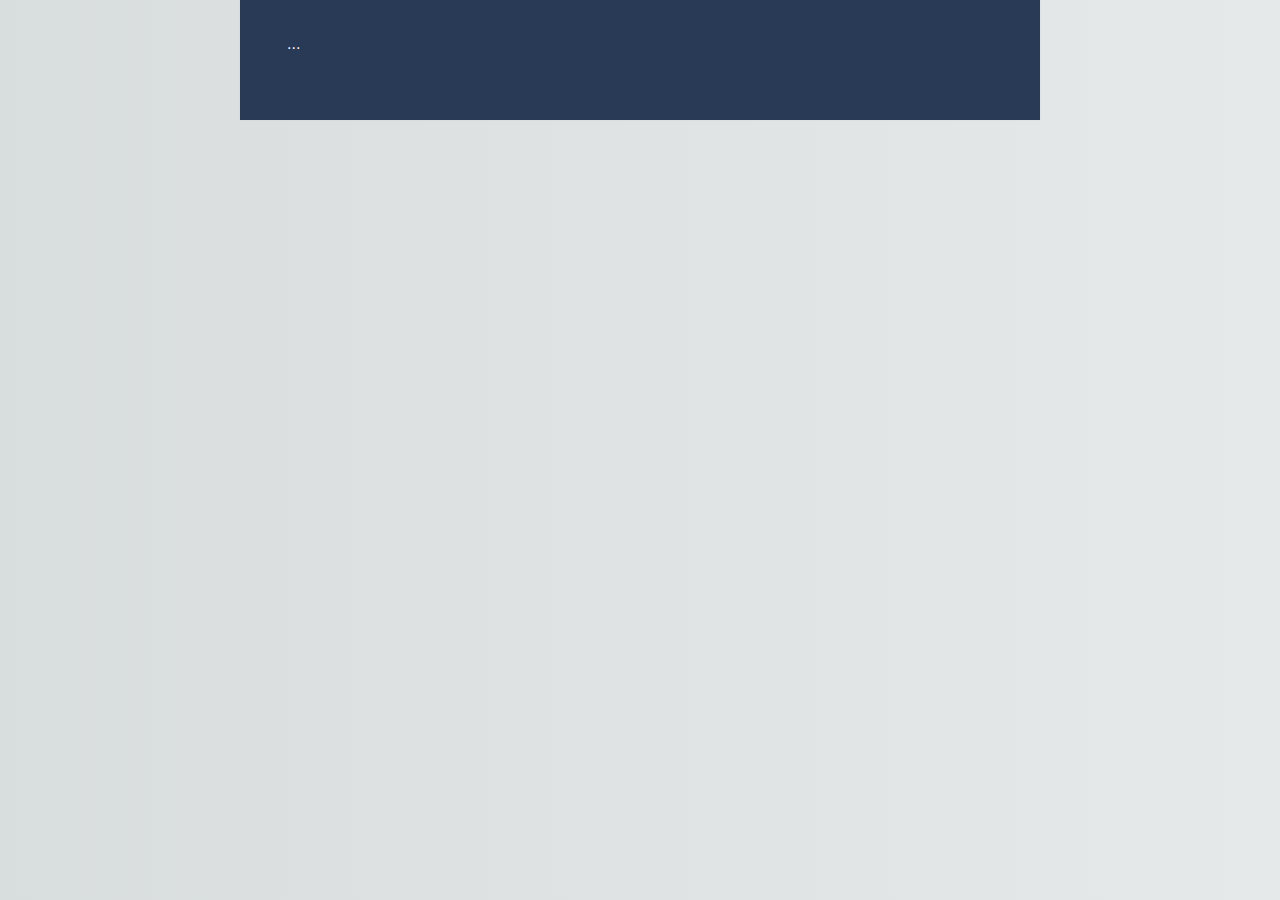
==== index.html @ 091b1147 "Added html and css files" ====
<!DOCTYPE html>
<html>
    
    <head>
        <!--Meta tags-->
        <meta charset="utf-8">
        <meta name="viewport" content="width=device-width, initial-scale=1, shrink-to-fit=no">
        <meta name="description" content="Portfolio of Kavya 'krithvi' Rajendran">
        
        <!--CSS Link-->
        <link rel="stylesheet" href="https://stackpath.bootstrapcdn.com/bootstrap/4.4.1/css/bootstrap.min.css" integrity="sha384-Vkoo8x4CGsO3+Hhxv8T/Q5PaXtkKtu6ug5TOeNV6gBiFeWPGFN9MuhOf23Q9Ifjh" crossorigin="anonymous">
        <link rel="stylesheet" href="style.css">
        
        <title>Kavya Rajendran</title>
    </head>
    <body>
        
        <div class="container-fluid">
            ...
        </div>
        
        <div class="container-fluid" id="footer">
            
        </div>
    </body>
</html>
---- style.css ----
html {
    background: #293a57;
    background-image: linear-gradient(270deg, rgb(230, 233, 233) 0%, rgb(216, 221, 221) 100%);
}

body {
    background: #293a57;
    box-shadow: 0 0 2px rgba(0, 0, 0, 0.06);
    color: #f2f7ff;
    font-family: "Helvetica Neue", Helvetica, Arial, sans-serif;
    font-size: 16px;
    line-height: 1.5;
    margin: 0 auto;
    max-width: 800px;
    padding: 2em 2em 4em;
}

h1, h2, h3, h4, h5, h6 {
    color: #c0d7fa;
    font-weight: 600;
    line-height: 1.3;
}

h2 {
    margin-top: 1.3em;
}

a {
    color: #0083e8;
}

b, strong {
    font-weight: 600;
}
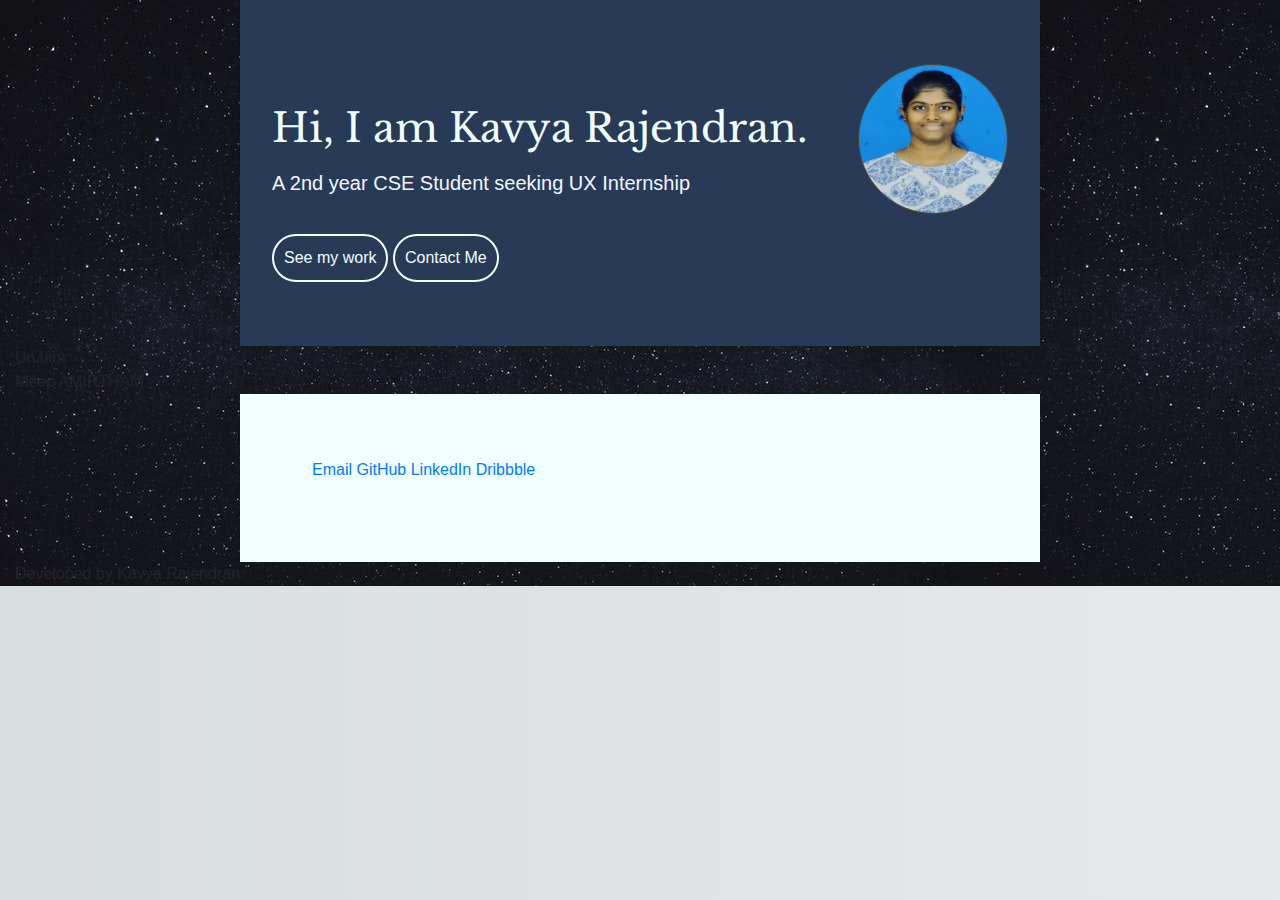
==== commit 1ac138ce: "Landing page v1" ====
--- a/index.html
+++ b/index.html
@@ -11,16 +11,48 @@
         <link rel="stylesheet" href="https://stackpath.bootstrapcdn.com/bootstrap/4.4.1/css/bootstrap.min.css" integrity="sha384-Vkoo8x4CGsO3+Hhxv8T/Q5PaXtkKtu6ug5TOeNV6gBiFeWPGFN9MuhOf23Q9Ifjh" crossorigin="anonymous">
         <link rel="stylesheet" href="style.css">
         
+        <!--custom fonts-->
+        <link href="https://fonts.googleapis.com/css2?family=Libre+Baskerville&display=swap" rel="stylesheet">
+        
         <title>Kavya Rajendran</title>
     </head>
     <body>
         
+        <div class="container-fluid" id="landing">
+            
+            <!--Kavya Photo-->
+            <div class="box">
+                <img alt="Photo of Kavya Rajendran" src="images/Kavya_Photo.jpg" align="right">
+            </div>
+
+            <!--Introduction-->
+            <h1>Hi, I am Kavya Rajendran.</h1>   
+            
+            <!--tagline-->
+            <h3>A 2nd year CSE Student seeking UX Internship</h3>
+            <a href="#Projects"><button>See my work </button></a>
+            <a href="#Contact"><button>Contact Me</button></a>
+        </div>
         <div class="container-fluid">
-            ...
+        <a name="Projects">
+            <div>UnJam</div>
+            Meep
+            AMIRTHAM
+            </a>
         </div>
         
+        <div class="container-fluid" id="contact">
+        <a name="Contact"> 
+            <ul>
+            <a href="#">Email</a>
+            <a href="#">GitHub</a>
+            <a href="#">LinkedIn</a>
+            <a href="#">Dribbble</a>
+            </ul>
+            </a>
+        </div>
         <div class="container-fluid" id="footer">
-            
+            Developed by Kavya Rajendran
         </div>
     </body>
 </html>
--- a/style.css
+++ b/style.css
@@ -3,35 +3,85 @@
     background: #293a57;
     background-image: linear-gradient(270deg, rgb(230, 233, 233) 0%, rgb(216, 221, 221) 100%);
 }
+body{
+    background-image: url(images/stars.jpeg);
+    animation: starry 100s linear infinite;
+    font-family: "Helvetica Neue", Helvetica, Arial, sans-serif;
+}
 
-body {
+@keyframes starry{
+    0%{background-position: 0 0;}
+    100%{background-position: 0 -2122px;}
+}
+
+#landing {
     background: #293a57;
     box-shadow: 0 0 2px rgba(0, 0, 0, 0.06);
     color: #f2f7ff;
-    font-family: "Helvetica Neue", Helvetica, Arial, sans-serif;
     font-size: 16px;
     line-height: 1.5;
     margin: 0 auto;
-    max-width: 800px;
-    padding: 2em 2em 4em;
+    max-width: 50em;
+    padding: 4em 2em 4em;
 }
 
-h1, h2, h3, h4, h5, h6 {
-    color: #c0d7fa;
-    font-weight: 600;
+h1 {
+    color:azure;
+    font-family: 'Libre Baskerville', serif;
+    font-weight: 400;
+    padding-top: 40px;
+    line-height: 1.2;
+    padding-bottom: 10px;
+}
+ h2, h3, h4, h5, h6 {
+    
+    font-size: 20px;
     line-height: 1.3;
+    padding-bottom: 30px;
 }
 
 h2 {
+    color: #c0d7fa;
     margin-top: 1.3em;
 }
 
-a {
-    color: #0083e8;
+img {
+    border-radius: 100%;
+    height: 150px;
+    width: 150px;
+    margin-left: auto;
+    margin-right: 2em auto;
+    position: relative;
+    border: 1px solid #574629;
 }
 
-b, strong {
-    font-weight: 600;
+a {
+    
+    background-color: transparent;
 }
 
+a:hover{
+    color:azure;
+    text-decoration: none;
+}
+button:hover { 
+    color:aliceblue;
+    border: 2px solid #574629;
+    background-color: #574629; 
+} 
+button{
+    color:azure;
+    background-color: transparent;
+    border: 2px solid azure;
+    border-radius: 25px;
+    padding: 10px;
+   
+}
 
+#contact{
+    background-color: azure;
+    box-shadow: 0 0 2px rgba(0, 0, 0, 0.06);
+    margin: 0 auto;
+    max-width: 50em;
+    padding: 4em 2em 4em;
+}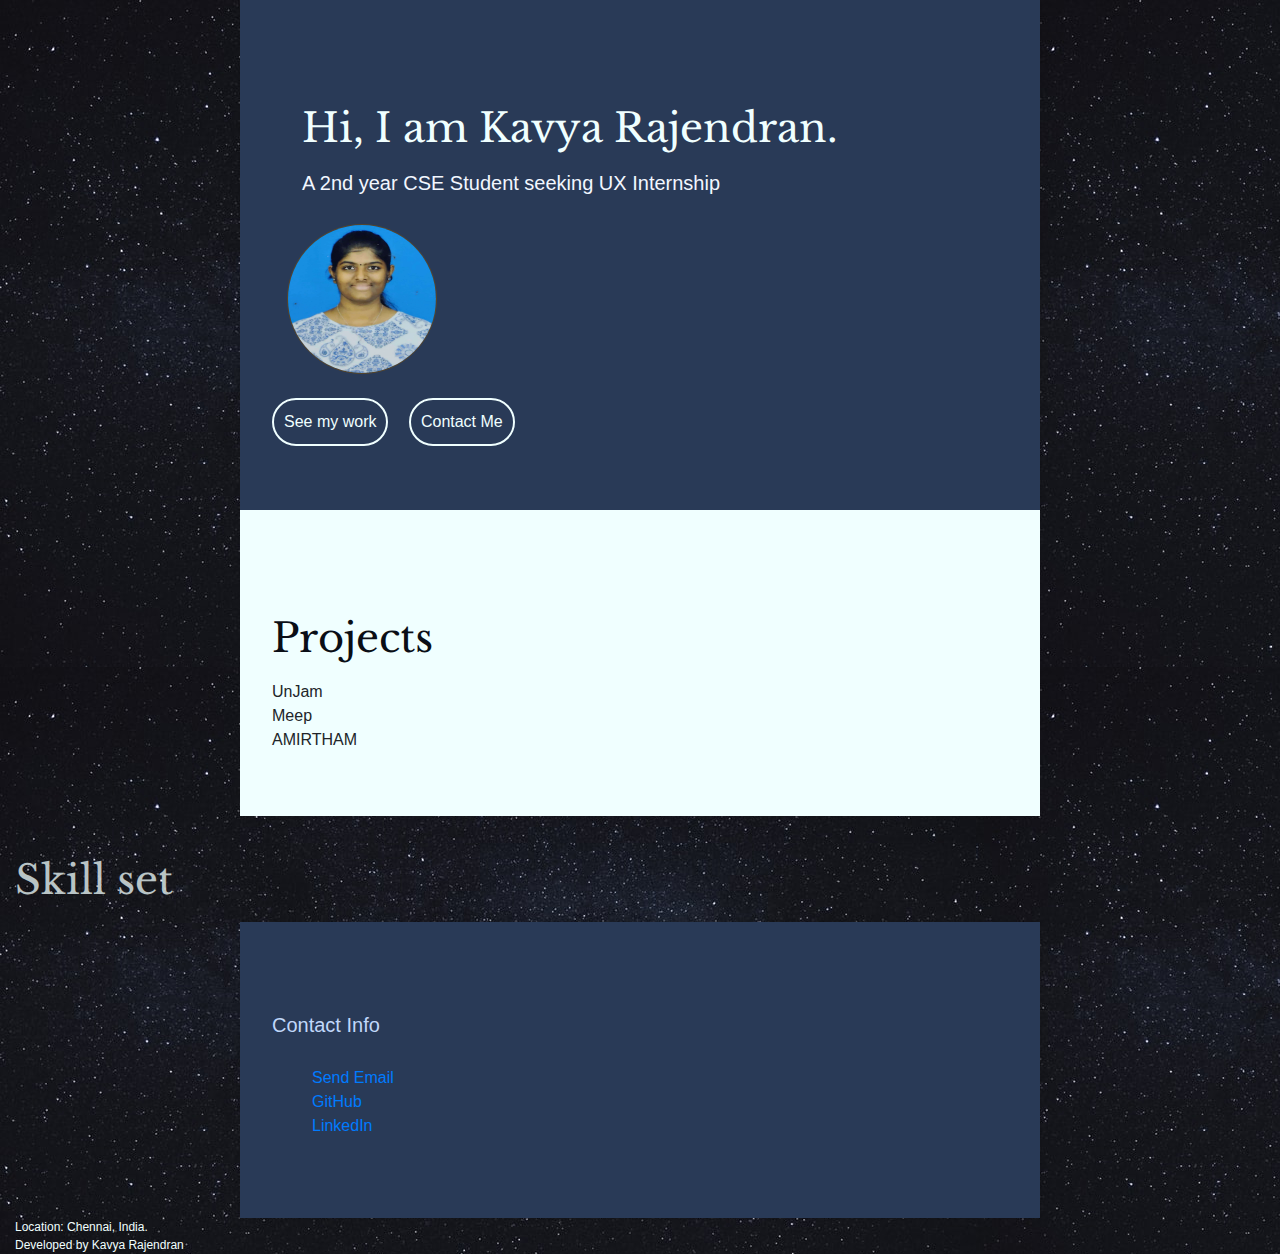
==== commit 526351d7: "Contact Info added" ====
--- a/index.html
+++ b/index.html
@@ -19,40 +19,58 @@
     <body>
         
         <div class="container-fluid" id="landing">
-            
-            <!--Kavya Photo-->
-            <div class="box">
-                <img alt="Photo of Kavya Rajendran" src="images/Kavya_Photo.jpg" align="right">
-            </div>
+          <a name="Top">
+              <div class="container">
+                <div class="col-sm">
+                    <!--Introduction-->
+                    <h1>Hi, I am Kavya Rajendran.</h1>   
 
-            <!--Introduction-->
-            <h1>Hi, I am Kavya Rajendran.</h1>   
-            
-            <!--tagline-->
-            <h3>A 2nd year CSE Student seeking UX Internship</h3>
+                    <!--tagline-->
+                    <h3>A 2nd year CSE Student seeking UX Internship</h3>
+                </div>
+                    <!--Kavya Photo-->
+                <div class="col-3">
+                    <div class="row align-items-center">
+                    <img alt="Photo of Kavya Rajendran" src="images/Kavya_Photo.jpg" align="right">
+                    </div>
+                </div>    
+              </div>
+            <br>
+            <!--buttons-->
             <a href="#Projects"><button>See my work </button></a>
             <a href="#Contact"><button>Contact Me</button></a>
+              </a>
         </div>
-        <div class="container-fluid">
+        
+        <div class="container-fluid" id="work">
         <a name="Projects">
+            <h1 style="color:#0A0E16">Projects</h1>
             <div>UnJam</div>
-            Meep
-            AMIRTHAM
+            <div>Meep</div>
+            <div>AMIRTHAM</div>
             </a>
         </div>
         
+        <div class="container-fluid" id="about">
+            <h1>Skill set</h1>
+        </div>
+        
         <div class="container-fluid" id="contact">
+            <h2>Contact Info</h2>
         <a name="Contact"> 
             <ul>
-            <a href="#">Email</a>
-            <a href="#">GitHub</a>
-            <a href="#">LinkedIn</a>
-            <a href="#">Dribbble</a>
+            <a href="mailto:kavya@arajendran.com?subject = Glanced your Portfolio&body = Redirected from Portfolio" class="Email">Send Email</a>
+             <br>   
+            <a href="https://github.com/krithvi" class="GitHub">GitHub</a>
+              <br>  
+            <a href="https://www.linkedin.com/in/kavya-rajendran" class="LinkedIn">LinkedIn</a>
+               <br> 
             </ul>
             </a>
         </div>
         <div class="container-fluid" id="footer">
-            Developed by Kavya Rajendran
+            Location: Chennai, India. <br>
+            Developed by <a href="#Top" style="color:azure">Kavya Rajendran</a>
         </div>
     </body>
 </html>
--- a/style.css
+++ b/style.css
@@ -37,7 +37,7 @@
     
     font-size: 20px;
     line-height: 1.3;
-    padding-bottom: 30px;
+    padding-bottom: 20px;
 }
 
 h2 {
@@ -49,7 +49,7 @@
     border-radius: 100%;
     height: 150px;
     width: 150px;
-    margin-left: auto;
+    margin-left: 2em auto;
     margin-right: 2em auto;
     position: relative;
     border: 1px solid #574629;
@@ -75,13 +75,34 @@
     border: 2px solid azure;
     border-radius: 25px;
     padding: 10px;
-   
+    margin-right: 16px;
+}
+
+#work{
+    background-color: azure;
+    padding: 4em 2em 4em;
+    margin: 0 auto;
+    max-width: 50em;   
+}
+
+#work.h1{
+    color: #0A0E16;
+}
+
+#about{
+    opacity: 75%;
+    color:azure;
 }
 
 #contact{
-    background-color: azure;
+    background-color: #293a57;
     box-shadow: 0 0 2px rgba(0, 0, 0, 0.06);
     margin: 0 auto;
     max-width: 50em;
     padding: 4em 2em 4em;
+}
+
+#footer{
+    color:azure;
+    font-size: 12px;
 }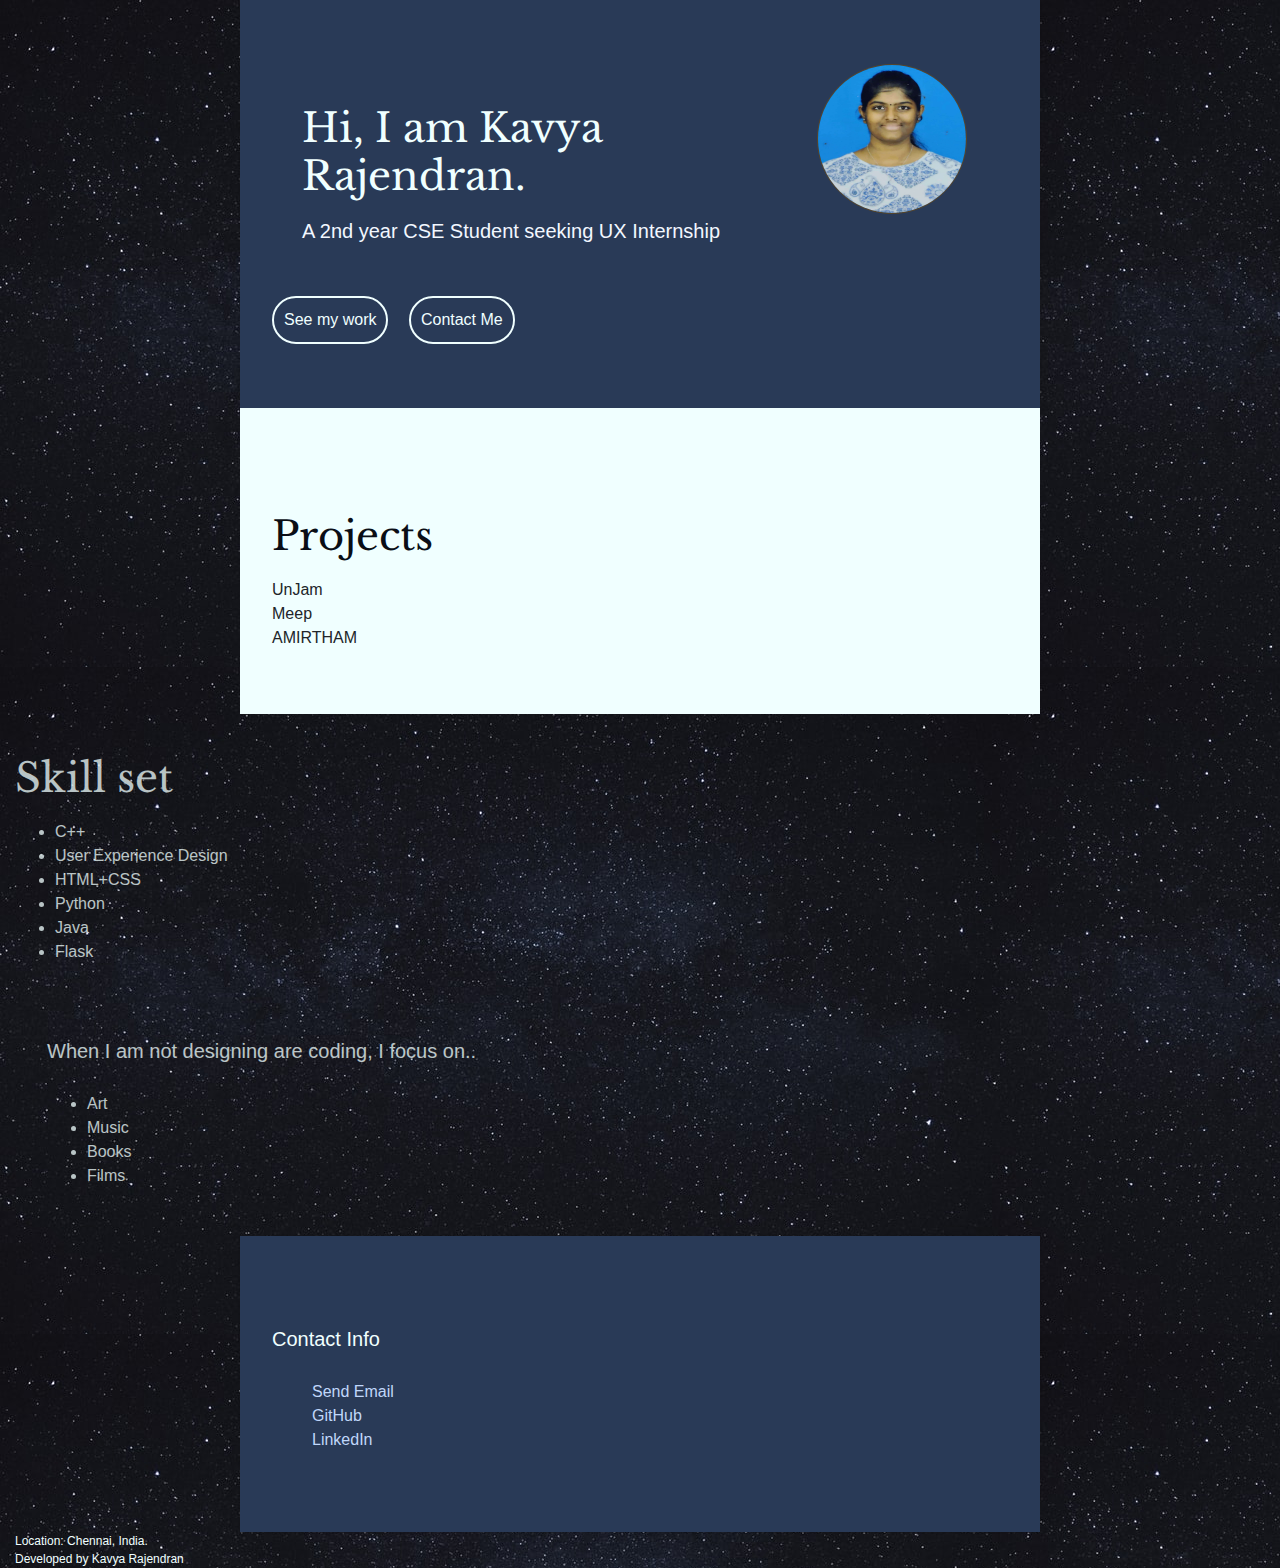
==== commit 8e99a8f7: "Added points in Skill Set" ====
--- a/index.html
+++ b/index.html
@@ -20,7 +20,7 @@
         
         <div class="container-fluid" id="landing">
           <a name="Top">
-              <div class="container">
+              <div class="container" id="imt">
                 <div class="col-sm">
                     <!--Introduction-->
                     <h1>Hi, I am Kavya Rajendran.</h1>   
@@ -45,14 +45,34 @@
         <div class="container-fluid" id="work">
         <a name="Projects">
             <h1 style="color:#0A0E16">Projects</h1>
-            <div>UnJam</div>
-            <div>Meep</div>
-            <div>AMIRTHAM</div>
+            <div><a href="https://github.com/krithvi/UnJam" style="color:currentColor">UnJam</a></div>
+            <!--replace github link with seperate webpages covering case study-->
+            <div><a href="https://github.com/krithvi/meep-cbd" style="color:currentColor">Meep</a></div>
+            <div><a href="https://instagram.com/amirtham_svce?igshid=1rhq8ug46l8pm"
+                style="color:currentColor">AMIRTHAM</a></div>
             </a>
         </div>
         
         <div class="container-fluid" id="about">
             <h1>Skill set</h1>
+            <ul>
+                <li>C++</li>
+                <li>User Experience Design</li>
+                <li>HTML+CSS</li>
+                <li>Python</li>
+                <li>Java</li>
+                <li>Flask</li>
+            </ul>
+            <div class="hobby">
+                <h2>When I am not designing are coding, I focus on..</h2>
+                <ul>
+                    <li>Art</li>
+                    <li>Music</li>
+                    <li>Books</li>
+                    <li>Films</li>
+                </ul>
+                    
+            </div>
         </div>
         
         <div class="container-fluid" id="contact">
--- a/style.css
+++ b/style.css
@@ -25,6 +25,11 @@
     padding: 4em 2em 4em;
 }
 
+#imt{
+    display: flex;
+    flex-direction: row;
+}
+
 h1 {
     color:azure;
     font-family: 'Libre Baskerville', serif;
@@ -41,7 +46,7 @@
 }
 
 h2 {
-    color: #c0d7fa;
+    color: azure;
     margin-top: 1.3em;
 }
 
@@ -56,7 +61,7 @@
 }
 
 a {
-    
+    color:#c0d7fa;
     background-color: transparent;
 }
 
@@ -93,7 +98,9 @@
     opacity: 75%;
     color:azure;
 }
-
+.hobby{
+    padding: 2em;
+}
 #contact{
     background-color: #293a57;
     box-shadow: 0 0 2px rgba(0, 0, 0, 0.06);
